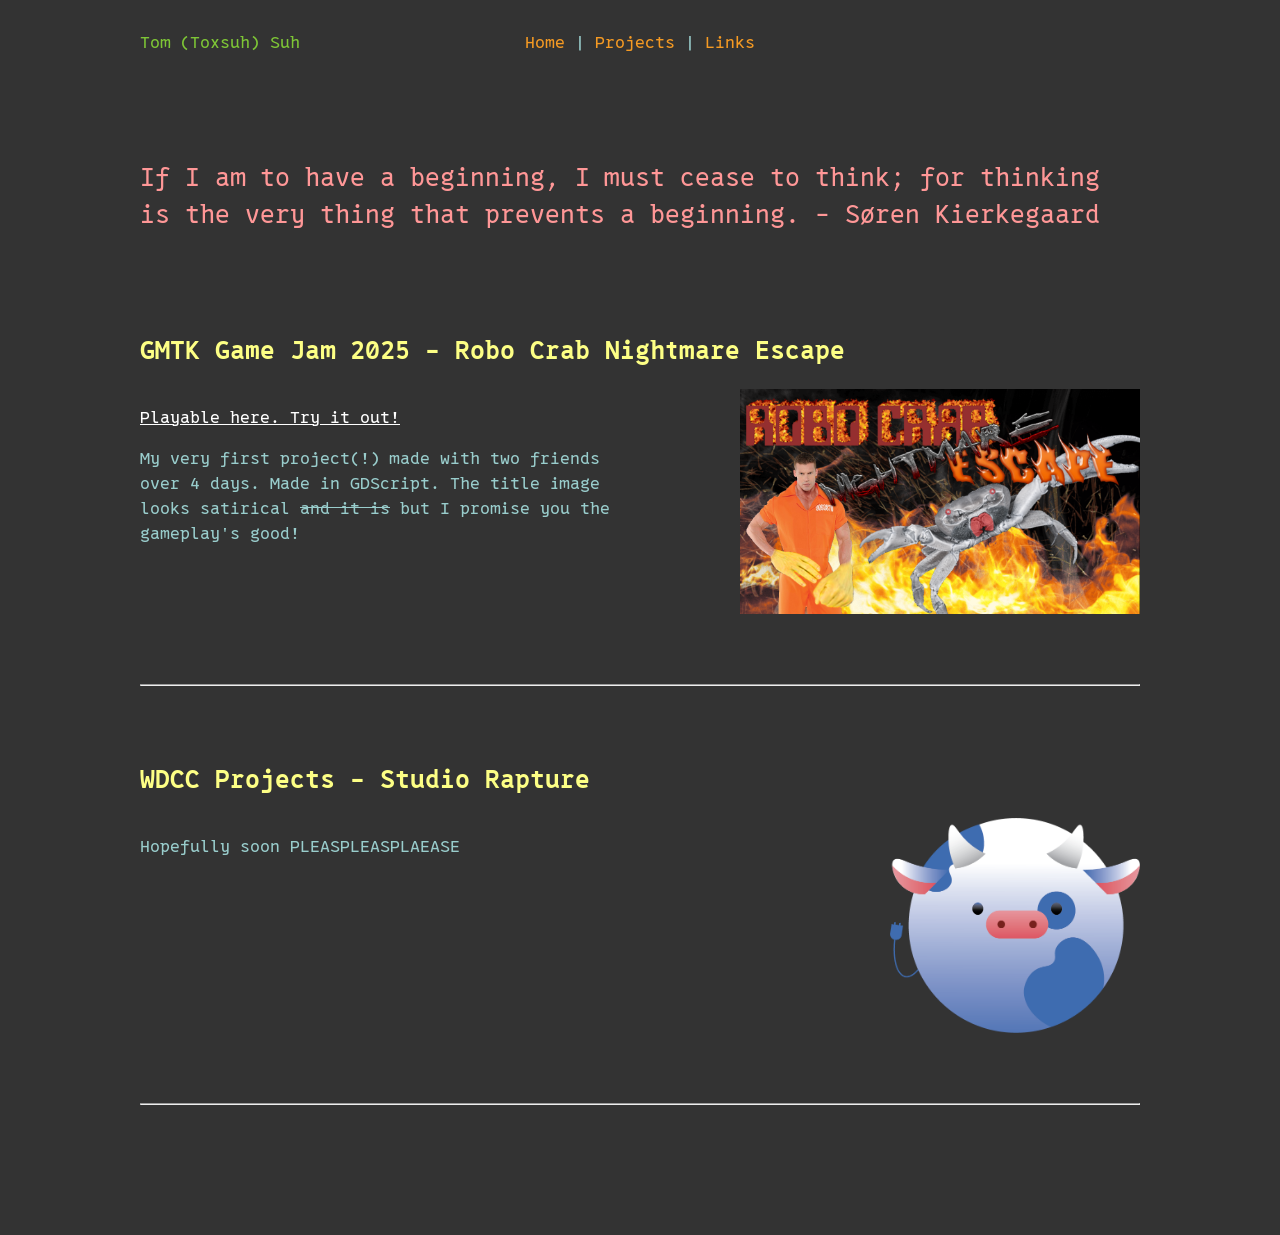
==== projects.html @ 56e7367a "feat: added projects.html and all secondary files necessary" ====
<!DOCTYPE html>
<html lang="en">
<head>
    <meta charset="UTF-8">
    <meta name="viewport" content="width=device-width, initial-scale=1.0">
    <title>Projects | Toxsuh</title>
    <link rel="stylesheet" href="./style.css">
</head>
<body>
    <nav class="navbar">
        <div class="nav-left">
            <span class="highlight">Tom (Toxsuh) Suh</span>
        </div>
    
        <div class="nav-center">
            <a href="index.html">Home</a>
            <span class="navbar-divider">|</span>
            <a href="projects.html">Projects</a>
            <span class="navbar-divider">|</span>
            <a href="links.html">Links</a>
        </div>

        <div class="nav-right">
            <!-- placeholder for something later! -->
        </div>
    </nav>
    <div class="topic">
        <p class="quote">If I am to have a beginning, I must cease to think; for thinking is the very thing that prevents a beginning. - Søren Kierkegaard<p>
        <p class="quotefollow"></p>

        <h2 class="intro">GMTK Game Jam 2025 - Robo Crab Nightmare Escape</h2>
        <div class="GMTK">
            <div class="GMTK-text">
                <p><a href="https://threebus.itch.io/robo-crab-nightmare-escape">Playable here. Try it out!</a></p>
                <p>My very first project(!) made with two friends over 4 days. Made in GDScript. 
                    The title image looks satirical <s>and it is</s> but I promise you the gameplay's good!</p>
            </div>
            <div class="GMTK-photo">
                <img src="./public/title.png" alt="Title image for Robo Crab Nightmare Escape">
            </div>
        </div>
        <hr>
        <h2 class="intro">WDCC Projects - Studio Rapture</h2>
        <div class="GMTK">
            <div class="GMTK-text">
                <p>Hopefully soon PLEASPLEASPLAEASE</p>
            </div>
            <div class="Webster-photo">
                <img src="./public/newWebster.png" alt="WDCC's mascot, Webster. Say hi!">
            </div>
        </div>
        <hr>

        <!-- <div class="photo">
            <div class="photo-container">
                <img src="./public/Thankyouandrew.jpg" alt="Nice photo of me taken by Andrew">
            </div>
            <p class="photo-follow">Oh, and I despise taking photos, but thankfully my friends are sneaky and take great ones of me anyway.</p>
        </div> -->
    </div>
</body>
</html>
---- style.css ----
@font-face {
    font-family: "0xProto";
    src: url("fonts/0xProto-Regular.woff2") format("woff2");
    font-weight: 400;
    font-style: normal;
}

@font-face {
    font-family: "0xProto";
    src: url("fonts/0xProto-Bold.woff2") format("woff2");
    font-weight: 700;
    font-style: normal;
}

@font-face {
    font-family: "0xProto";
    src: url("fonts/0xProto-Italic.woff2") format("woff2");
    font-weight: 400;
    font-style: italic;
}

* {
    /* border: 1px solid #7ec636; */
}

html {
    background-color: #333333;
}

body {
    font-family: "0xProto", monospace;
    color: #99cdcc;
    max-width: 1000px;
    margin: 0 auto;
    padding: 30px 20px;
}

.navbar {
    display: grid;
    grid-template-columns: 1fr auto 1fr;
    align-items: center;
    font-size: 16px;
    margin-bottom: 50px;
}

.navbar a {
    color: #f59a23;
    text-decoration: none;
    transition: color 0.5s ease;
}

.navbar a:hover {
    color: #ffffff;
}

.highlight {
    color: #7ec636; 
}

.topic {
    padding: 30px 0;
}

.quote {
    color: #ff9797;
    display: flex;
    font-size: 24px;
}

.quotefollow {
    display: flex;
    font-size: 12px;
    color: #ff9797;
    margin-bottom: 50px;
}

.topic h2 {
    color: #fdff85;
}

.photo {
    display: flex;
    flex-direction: column;
    align-items: center;
    margin: 40px 0;
}

.photo img {
    max-width: 400px;
    width: 100%;
    height: auto;
}

.photo-follow {
    max-width: 400px;
    width: 100%;
    text-align: center;
    margin-top: 15px;
}

@media (max-width: 768px) {
    .navbar {
        grid-template-columns: 1fr; 
        gap: 20px;
        text-align: center;
    }
}

.intro {
    margin-top: 75px;
}

.topic a {
    color: #ffffff;
}

.GMTK {
    display: grid;
    grid-template-columns: 1fr 1fr
}

.GMTK p {
    text-align: start;
}

.GMTK img {
    max-width: 400px;
    width: 100%;
    height: auto;
    float: right
}

hr {
    margin: 70px 0;

}

.Webster-photo img {
    max-width: 250px;
    width: 100%;
    height: auto;
    float: right
}
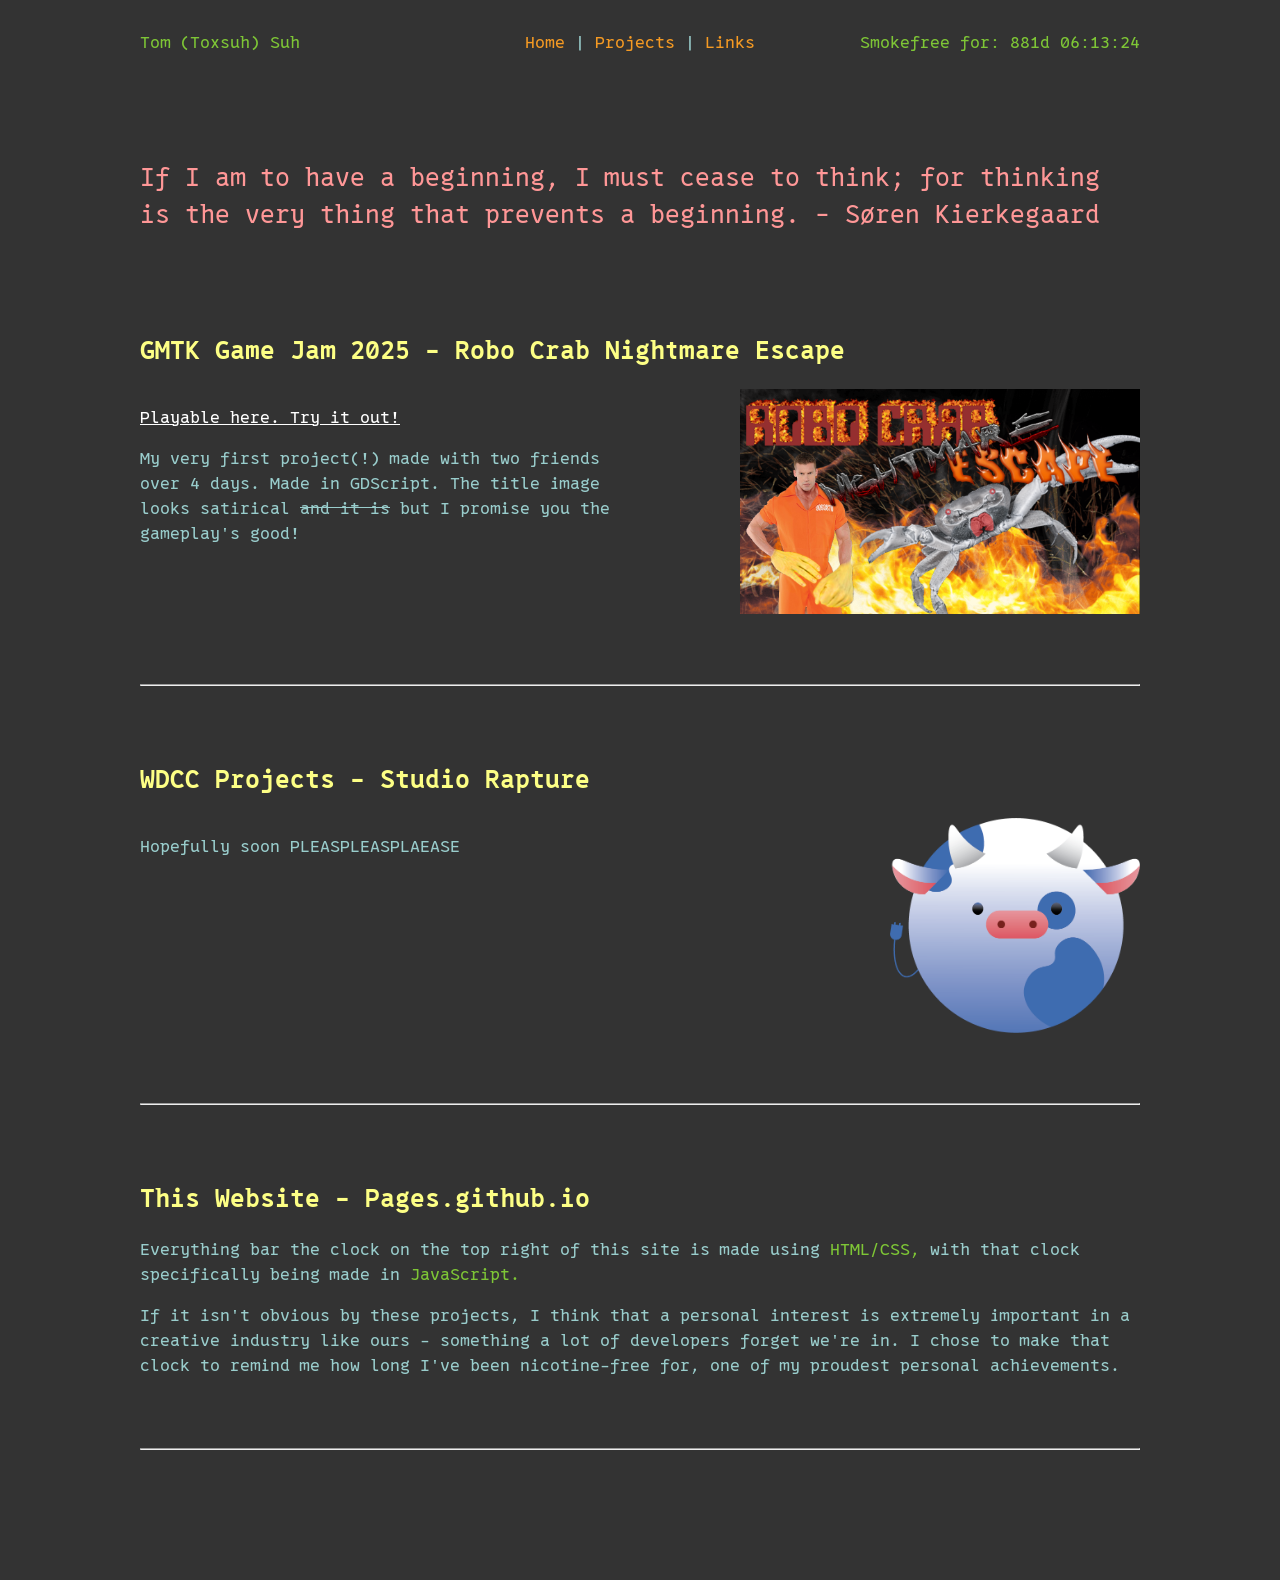
==== commit a47a4ce2: "feat: version 1 of website!" ====
--- a/projects.html
+++ b/projects.html
@@ -9,7 +9,7 @@
 <body>
     <nav class="navbar">
         <div class="nav-left">
-            <span class="highlight">Tom (Toxsuh) Suh</span>
+            <span><a href="index.html">Tom (Toxsuh) Suh</a></span>
         </div>
     
         <div class="nav-center">
@@ -20,8 +20,10 @@
             <a href="links.html">Links</a>
         </div>
 
-        <div class="nav-right">
-            <!-- placeholder for something later! -->
+        <div class="nav-right highlight" >
+            <div id="smokefree-counter">
+                Smokefree for: <span id="time-elapsed">Calculating...</span>
+            </div>
         </div>
     </nav>
     <div class="topic">
@@ -39,7 +41,9 @@
                 <img src="./public/title.png" alt="Title image for Robo Crab Nightmare Escape">
             </div>
         </div>
+
         <hr>
+
         <h2 class="intro">WDCC Projects - Studio Rapture</h2>
         <div class="GMTK">
             <div class="GMTK-text">
@@ -49,6 +53,16 @@
                 <img src="./public/newWebster.png" alt="WDCC's mascot, Webster. Say hi!">
             </div>
         </div>
+
+        <hr>
+
+        <h2 class="intro">This Website - Pages.github.io</h2>
+        <p>Everything bar the clock on the top right of this site is made using <span class="highlight">HTML/CSS,</span> with that clock 
+        specifically being made in <span class="highlight">JavaScript.</span> </p>
+        <p>If it isn't obvious by these projects, I think that a personal
+        interest is extremely important in a creative industry like ours - something a lot of developers forget we're in. I chose to make 
+        that clock to remind me how long I've been nicotine-free for, one of my proudest personal achievements.</p>
+        
         <hr>
 
         <!-- <div class="photo">
@@ -58,5 +72,6 @@
             <p class="photo-follow">Oh, and I despise taking photos, but thankfully my friends are sneaky and take great ones of me anyway.</p>
         </div> -->
     </div>
+    <script src="script.js"></script>
 </body>
 </html>
--- a/style.css
+++ b/style.css
@@ -17,10 +17,6 @@
     src: url("fonts/0xProto-Italic.woff2") format("woff2");
     font-weight: 400;
     font-style: italic;
-}
-
-* {
-    /* border: 1px solid #7ec636; */
 }
 
 html {
@@ -43,7 +39,25 @@
     margin-bottom: 50px;
 }
 
-.navbar a {
+.nav-left {
+    justify-self: start;
+}
+
+.nav-center {
+    justify-self: center;
+}
+
+.nav-right {
+    justify-self: end;
+}
+
+.nav-left a {
+    color: #7ec636;
+    text-decoration: none;
+    transition: color 0.5s ease;
+}
+
+.nav-center a {
     color: #f59a23;
     text-decoration: none;
     transition: color 0.5s ease;
@@ -55,6 +69,10 @@
 
 .highlight {
     color: #7ec636; 
+}
+
+.whitelight {
+    color: #ffffff;
 }
 
 .topic {
